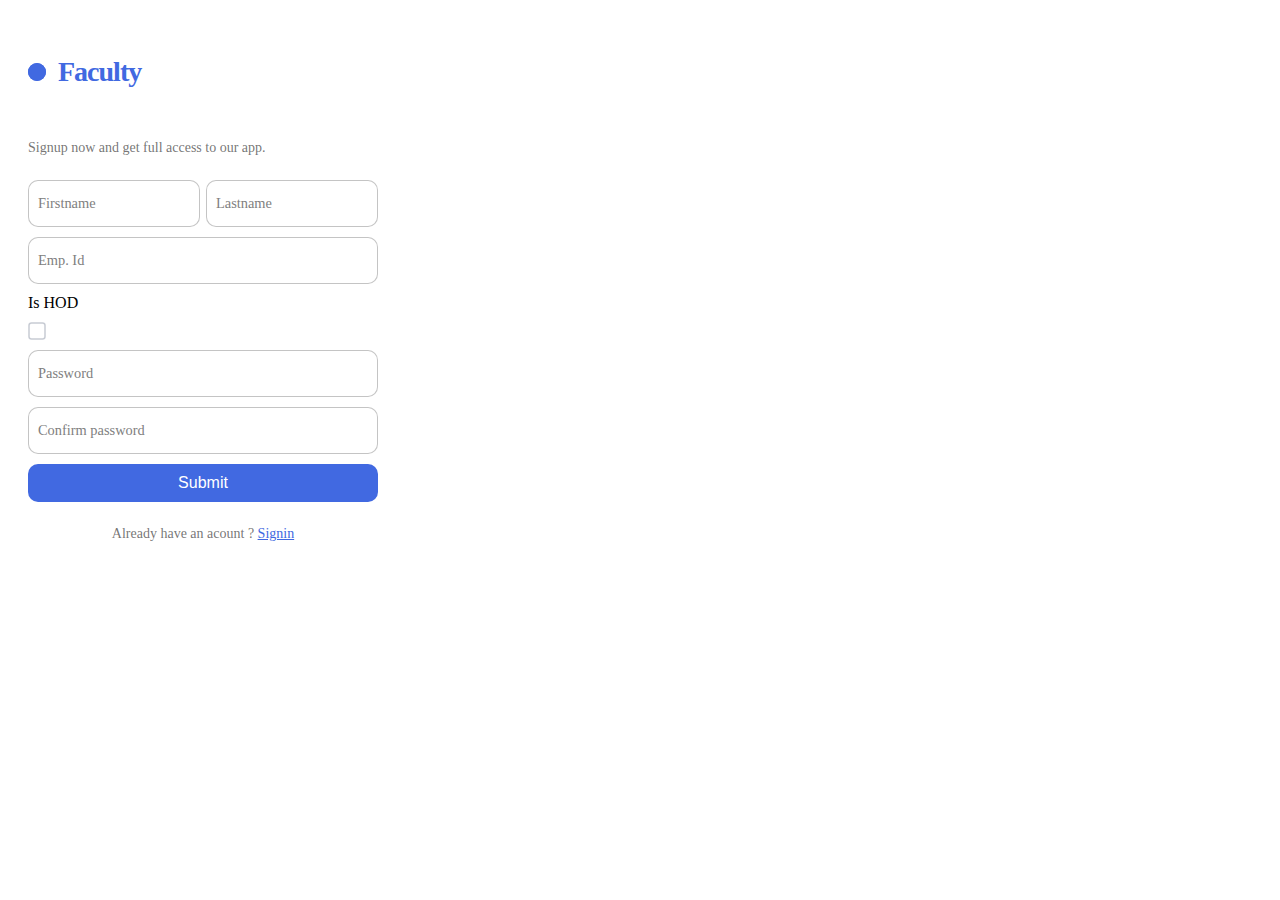
==== client/faculty.html @ 6d36b170 "intial commit" ====
<html lang="en">
<head>
    <meta charset="UTF-8">
    <meta name="viewport"
          content="width=device-width, user-scalable=no, initial-scale=1.0, maximum-scale=1.0, minimum-scale=1.0">
    <meta http-equiv="X-UA-Compatible" content="ie=edge">
   <link rel="stylesheet" href="index.css">
   <title></title>
</head>
<body>

	<!-- index.html  -->
  
  <form class="form">
    <p class="title">Faculty </p>
    <p class="message">Signup now and get full access to our app. </p>
        <div class="flex">
        <label>
            <input required="" placeholder="" type="text" class="input">
            <span>Firstname</span>
        </label>

        <label>
            <input required="" placeholder="" type="text" class="input">
            <span>Lastname</span>
        </label>
        </div>  
    <label>
        <input required="" placeholder="" type="text" class="input">
        <span>Emp. Id</span>
    </label>
    <label>
        <div class="ishod"></div>
        <span>Is HOD</span>
    </label>
    <div class="container">
        <input type="checkbox" id="cbx" style="display: none;">
        <label for="cbx" class="check">
            <svg width="18px" height="18px" viewBox="0 0 18 18">
            
                <path d="M1,9 L1,3.5 C1,2 2,1 3.5,1 L14.5,1 C16,1 17,2 17,3.5 L17,14.5 C17,16 16,17 14.5,17 L3.5,17 C2,17 1,16 1,14.5 L1,9 Z"></path>
                <polyline points="1 9 7 14 15 4"></polyline>
            </svg>
        </label>
    </div>        
    <label>
        <input required="" placeholder="" type="password" class="input">
        <span>Password</span>
    </label>
    <label>
        <input required="" placeholder="" type="password" class="input">
        <span>Confirm password</span>
    </label>
    <button class="submit">Submit</button>
    <p class="signin">Already have an acount ? <a href="#">Signin</a> </p>
</form>
  
      


	
<script src="form.js"></script>
</body>
</html>
---- client/index.css ----
.form {
    display: flex;
    flex-direction: column;
    gap: 10px;
    max-width: 350px;
    background-color: #fff;
    padding: 20px;
    border-radius: 20px;
    position: relative;
  }
  
  .title {
    font-size: 28px;
    color: royalblue;
    font-weight: 600;
    letter-spacing: -1px;
    position: relative;
    display: flex;
    align-items: center;
    padding-left: 30px;
  }
  
  .title::before,.title::after {
    position: absolute;
    content: "";
    height: 16px;
    width: 16px;
    border-radius: 50%;
    left: 0px;
    background-color: royalblue;
  }
  
  .title::before {
    width: 18px;
    height: 18px;
    background-color: royalblue;
  }
  
  .title::after {
    width: 18px;
    height: 18px;
    animation: pulse 1s linear infinite;
  }
  
  .message, .signin {
    color: rgba(88, 87, 87, 0.822);
    font-size: 14px;
  }
  
  .signin {
    text-align: center;
  }
  
  .signin a {
    color: royalblue;
  }
  
  .signin a:hover {
    text-decoration: underline royalblue;
  }
  
  .flex {
    display: flex;
    width: 100%;
    gap: 6px;
  }
  
  .form label {
    position: relative;
  }
  
  .form label .input {
    width: 100%;
    padding: 10px 10px 20px 10px;
    outline: 0;
    border: 1px solid rgba(105, 105, 105, 0.397);
    border-radius: 10px;
  }
  
  .form label .input + span {
    position: absolute;
    left: 10px;
    top: 15px;
    color: grey;
    font-size: 0.9em;
    cursor: text;
    transition: 0.3s ease;
  }
  
  .form label .input:placeholder-shown + span {
    top: 15px;
    font-size: 0.9em;
  }
  
  .form label .input:focus + span,.form label .input:valid + span {
    top: 30px;
    font-size: 0.7em;
    font-weight: 600;
  }
  
  .form label .input:valid + span {
    color: green;
  }
  
  .submit {
    border: none;
    outline: none;
    background-color: royalblue;
    padding: 10px;
    border-radius: 10px;
    color: #fff;
    font-size: 16px;
    transform: .3s ease;
  }
  
  .submit:hover {
    background-color: rgb(56, 90, 194);
  }
  
  @keyframes pulse {
    from {
      transform: scale(0.9);
      opacity: 1;
    }
  
    to {
      transform: scale(1.8);
      opacity: 0;
    }
  }
  
.check {
    cursor: pointer;
    position: relative;
    margin: auto;
    width: 18px;
    height: 18px;
    -webkit-tap-highlight-color: transparent;
    transform: translate3d(0, 0, 0);
  }
  
  .check:before {
    content: "";
    position: absolute;
    top: -15px;
    left: -15px;
    width: 48px;
    height: 48px;
    border-radius: 50%;
    background: rgba(34,50,84,0.03);
    opacity: 0;
    transition: opacity 0.2s ease;
  }
  
  .check svg {
    position: relative;
    z-index: 1;
    fill: none;
    stroke-linecap: round;
    stroke-linejoin: round;
    stroke: #c8ccd4;
    stroke-width: 1.5;
    transform: translate3d(0, 0, 0);
    transition: all 0.2s ease;
  }
  
  .check svg path {
    stroke-dasharray: 60;
    stroke-dashoffset: 0;
  }
  
  .check svg polyline {
    stroke-dasharray: 22;
    stroke-dashoffset: 66;
  }
  
  .check:hover:before {
    opacity: 1;
  }
  
  .check:hover svg {
    stroke: #4285f4;
  }
  
  #cbx:checked + .check svg {
    stroke: #4285f4;
  }
  
  #cbx:checked + .check svg path {
    stroke-dashoffset: 60;
    transition: all 0.3s linear;
  }
  
  #cbx:checked + .check svg polyline {
    stroke-dashoffset: 42;
    transition: all 0.2s linear;
    transition-delay: 0.15s;
  }
  .card {
    width: 190px;
    height: 254px;
    transition: all 0.2s;
    position: relative;
    cursor: pointer;
    margin-left: 50;
  }
  
  .card-inner {
    width: inherit;
    height: inherit;
    background: rgba(255,255,255,.05);
    box-shadow: 0 0 10px rgba(0,0,0,0.25);
    backdrop-filter: blur(10px);
    border-radius: 8px;
    text-align: center;
    margin-top: 200;
  }
  
 


  
  .card:hover {
    transform: scale(1.04) rotate(1deg);
  }
  
  .circle {
    width: 100px;
    height: 100px;
    background: radial-gradient(royalblue, royalblue);
    border-radius: 50%;
    position: absolute;
    animation: move-up6 2s ease-in infinite alternate-reverse;
  }
  
  .circle:nth-child(1) {
    top: -25px;
    left: -25px;
  }
  
  .circle:nth-child(2) {
    bottom: -25px;
    right: -25px;
    animation-name: move-down1;
  }
  
  @keyframes move-up6 {
    to {
      transform: translateY(-10px);
    }
  }
  
  @keyframes move-down1 {
    to {
      transform: translateY(10px);
    }
  }
.card-inner > .buttons{
    text-align: center;
    margin-top: 60%;
    background: rgba(255,255,255,.05);
    box-shadow: 0 0 10px rgba(0,0,0,0.25);
    backdrop-filter: blur(10px);
    border-radius: 8px;
    border-color:rgba(255,255,255,.05);
    font-size: 20px;
    color: rgb(39, 68, 154);
}
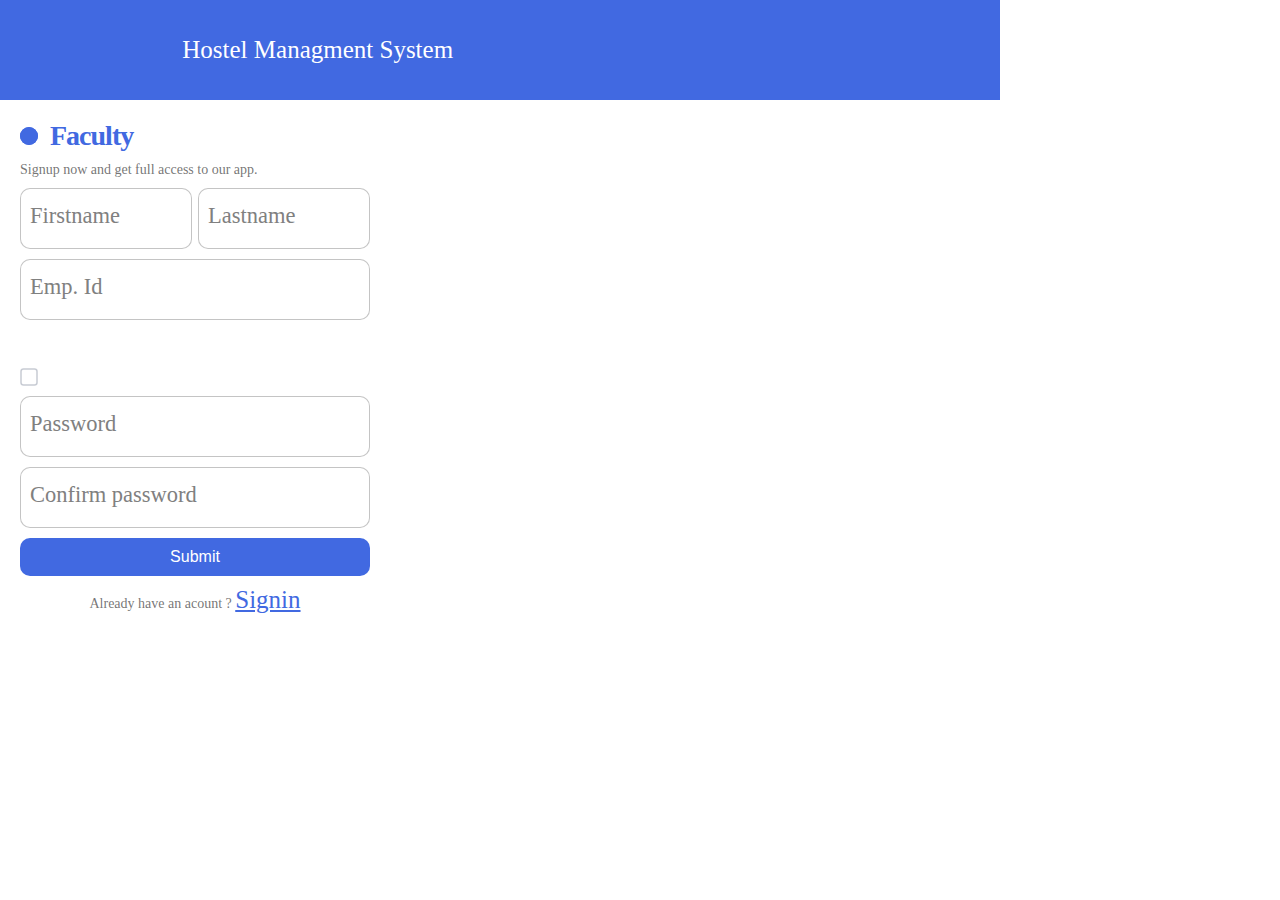
==== commit f664ed78: "Client Added" ====
--- a/client/faculty.html
+++ b/client/faculty.html
@@ -4,12 +4,14 @@
     <meta name="viewport"
           content="width=device-width, user-scalable=no, initial-scale=1.0, maximum-scale=1.0, minimum-scale=1.0">
     <meta http-equiv="X-UA-Compatible" content="ie=edge">
-   <link rel="stylesheet" href="index.css">
+   <link rel="stylesheet" href="student.css">
    <title></title>
 </head>
 <body>
-
-	<!-- index.html  -->
+    <nav>
+        <div class="left" >Hostel Managment System</div>
+        <div class="right"></div>
+    </nav>
   
   <form class="form">
     <p class="title">Faculty </p>
--- a/client/student.css
+++ b/client/student.css
@@ -0,0 +1,365 @@
+
+*{
+    border: 0;
+    margin: 0;
+    font-size: 25px;
+    color: #fff;
+  }
+    
+  nav {
+    display: flex;
+    justify-content: space-around;
+    align-items: center;
+    height: 100px;
+    width: 1000px;
+    background-color:royalblue;
+    position: relative;
+  }
+  
+  
+  .form {
+      display: flex;
+      flex-direction: column;
+      gap: 10px;
+      max-width: 350px;
+      background-color: #fff;
+      padding: 20px;
+      border-radius: 20px;
+      position: relative;
+      margin: 100;
+      margin-left: 0;
+      margin-top:0;
+    }
+    
+    .title {
+      font-size: 28px;
+      color: royalblue;
+      font-weight: 600;
+      letter-spacing: -1px;
+      position: relative;
+      display: flex;
+      align-items: center;
+      padding-left: 30px;
+    }
+    
+    .title::before,.title::after {
+      position: absolute;
+      content: "";
+      height: 16px;
+      width: 16px;
+      border-radius: 50%;
+      left: 0px;
+      background-color: royalblue;
+    }
+    
+    .title::before {
+      width: 18px;
+      height: 18px;
+      background-color: royalblue;
+    }
+    
+    .title::after {
+      width: 18px;
+      height: 18px;
+      animation: pulse 1s linear infinite;
+    }
+    
+    .message, .signin {
+      color: rgba(88, 87, 87, 0.822);
+      font-size: 14px;
+    }
+    
+    .signin {
+      text-align: center;
+    }
+    
+    .signin a {
+      color: royalblue;
+    }
+    
+    .signin a:hover {
+      text-decoration: underline royalblue;
+    }
+    
+    .flex {
+      display: flex;
+      width: 100%;
+      gap: 6px;
+    }
+    
+    .form label {
+      position: relative;
+    }
+    
+    .form label .input {
+      width: 100%;
+      padding: 10px 10px 20px 10px;
+      outline: 0;
+      border: 1px solid rgba(105, 105, 105, 0.397);
+      border-radius: 10px;
+    }
+    
+    .form label .input + span {
+      position: absolute;
+      left: 10px;
+      top: 15px;
+      color: grey;
+      font-size: 0.9em;
+      cursor: text;
+      transition: 0.3s ease;
+    }
+    
+    .form label .input:placeholder-shown + span {
+      top: 15px;
+      font-size: 0.9em;
+    }
+    
+    .form label .input:focus + span,.form label .input:valid + span {
+      top: 30px;
+      font-size: 0.7em;
+      font-weight: 600;
+    }
+    
+    .form label .input:valid + span {
+      color: green;
+    }
+    
+    .submit {
+      border: none;
+      outline: none;
+      background-color: royalblue;
+      padding: 10px;
+      border-radius: 10px;
+      color: #fff;
+      font-size: 16px;
+      transform: .3s ease;
+    }
+    
+    .submit:hover {
+      background-color: rgb(56, 90, 194);
+    }
+    
+    @keyframes pulse {
+      from {
+        transform: scale(0.9);
+        opacity: 1;
+      }
+    
+      to {
+        transform: scale(1.8);
+        opacity: 0;
+      }
+    }
+    
+  .check {
+      cursor: poin8ter;
+      position: relative;
+      margin: auto;
+      width: 18px;
+      height: 18px;
+      -webkit-tap-highlight-color: transparent;
+      transform: translate3d(0, 0, 0);
+    }
+    
+    .check:before {
+      content: "";
+      position: absolute;
+      top: -15px;
+      left: -15px;
+      width: 48px;
+      height: 48px;
+      border-radius: 50%;
+      background: rgba(34,50,84,0.03);
+      opacity: 0;
+      transition: opacity 0.2s ease;
+    }
+    
+    .check svg {
+      position: relative;
+      z-index: 1;
+      fill: none;
+      stroke-linecap: round;
+      stroke-linejoin: round;
+      stroke: #c8ccd4;
+      stroke-width: 1.5;
+      transform: translate3d(0, 0, 0);
+      transition: all 0.2s ease;
+    }
+    
+    .check svg path {
+      stroke-dasharray: 60;
+      stroke-dashoffset: 0;
+    }
+    
+    .check svg polyline {
+      stroke-dasharray: 22;
+      stroke-dashoffset: 66;
+    }
+    
+    .check:hover:before {
+      opacity: 1;
+    }
+    
+    .check:hover svg {
+      stroke: #4285f4;
+    }
+    
+    #cbx:checked + .check svg {
+      stroke: #4285f4;
+    }
+    
+    #cbx:checked + .check svg path {
+      stroke-dashoffset: 60;
+      transition: all 0.3s linear;
+    }
+    
+    #cbx:checked + .check svg polyline {
+      stroke-dashoffset: 42;
+      transition: all 0.2s linear;
+      transition-delay: 0.15s;
+    }
+    
+  
+  
+  
+    .card {
+      width: 190px;
+      height: 254px;
+      transition: all 0.2s;
+      position: relative;
+      cursor: pointer;
+      margin-left: 50;
+    }
+    
+    .card-inner {
+      width: inherit;
+      height: inherit;
+      background: rgba(255,255,255,.05);
+      box-shadow: 0 0 10px rgba(0,0,0,0.25);
+      backdrop-filter: blur(10px);
+      border-radius: 8px;
+      text-align: center;
+      margin-top: 200;
+    }
+  
+    .card:hover {
+      transform: scale(1.04) rotate(1deg);
+    }
+    .card1 {
+      width: 190px;
+      height: 254px;
+      transition: all 0.2s;
+      position: relative;
+      cursor: pointer;
+      margin-left: 120;
+    }
+    
+    .card1-inner {
+      width: inherit;
+      height: inherit;
+      background: rgba(255,255,255,.05);
+      box-shadow: 0 0 10px rgba(0,0,0,0.25);
+      backdrop-filter: blur(10px);
+      border-radius: 8px;
+      text-align: center;
+      margin-top: 350;
+    }
+    
+   
+  
+  
+    
+    .card1:hover {
+      transform: scale(1.04) rotate(1deg);
+    }
+    .card2 {
+      width: 190px;
+      height: 254px;
+      transition: all 0.2s;
+      position: relative;
+      cursor: pointer;
+      margin-left:120;
+    }
+    .input {
+      display: flex;
+    }
+    .card2-inner {
+      width: inherit;
+      height: inherit;
+      background: rgba(255,255,255,.05);
+      box-shadow: 0 0 10px rgba(0,0,0,0.25);
+      backdrop-filter: blur(10px);
+      border-radius: 8px;
+      text-align: center;
+      margin-top: 200;
+    }
+    
+  
+    
+    .card2:hover {
+      transform: scale(1.04) rotate(1deg);
+    }
+    
+    .circle {
+      width: 100px;
+      height: 100px;
+      background: radial-gradient(royalblue, royalblue);
+      border-radius: 50%;
+      position: absolute;
+      animation: move-up6 2s ease-in infinite alternate-reverse;
+      margin-top: 435;
+      margin-left: 155;
+    }
+    .circle1 {
+      width: 100px;
+      height: 100px;
+      background: radial-gradient(royalblue, royalblue);
+      border-radius: 50%;
+      position: absolute;
+      animation: move-up6 2s ease-in infinite alternate-reverse;
+      margin-top:120;
+      margin-left:-40;
+    }
+    
+    .circle:nth-child(1) {
+      top: -25px;
+      left: -25px;
+    }
+    
+    .circle:nth-child(2) {
+      bottom: -25px;
+      right: -25px;
+      animation-name: move-down1;
+    }
+    .circle1:nth-child(1) {
+      top: -25px;
+      left:-10px;
+    }
+    
+    .circle1:nth-child(2) {
+      bottom:5px;
+      animation-name: move-down1;
+    }
+    
+    @keyframes move-up6 {
+      to {
+        transform: translateY(-10px);
+      }
+    }
+    
+    @keyframes move-down1 {
+      to {
+        transform: translateY(10px);
+      }
+    }
+  .buttons{
+      text-align: center;
+      margin-top: 60%;
+      background: rgba(255,255,255,.05);
+      box-shadow: 0 0 10px rgba(0,0,0,0.25);
+      backdrop-filter: blur(10px);
+      border-radius: 8px;
+      border-color:rgba(255,255,255,.05);
+      font-size: 20px;
+      color: rgb(39, 68, 154);
+  }